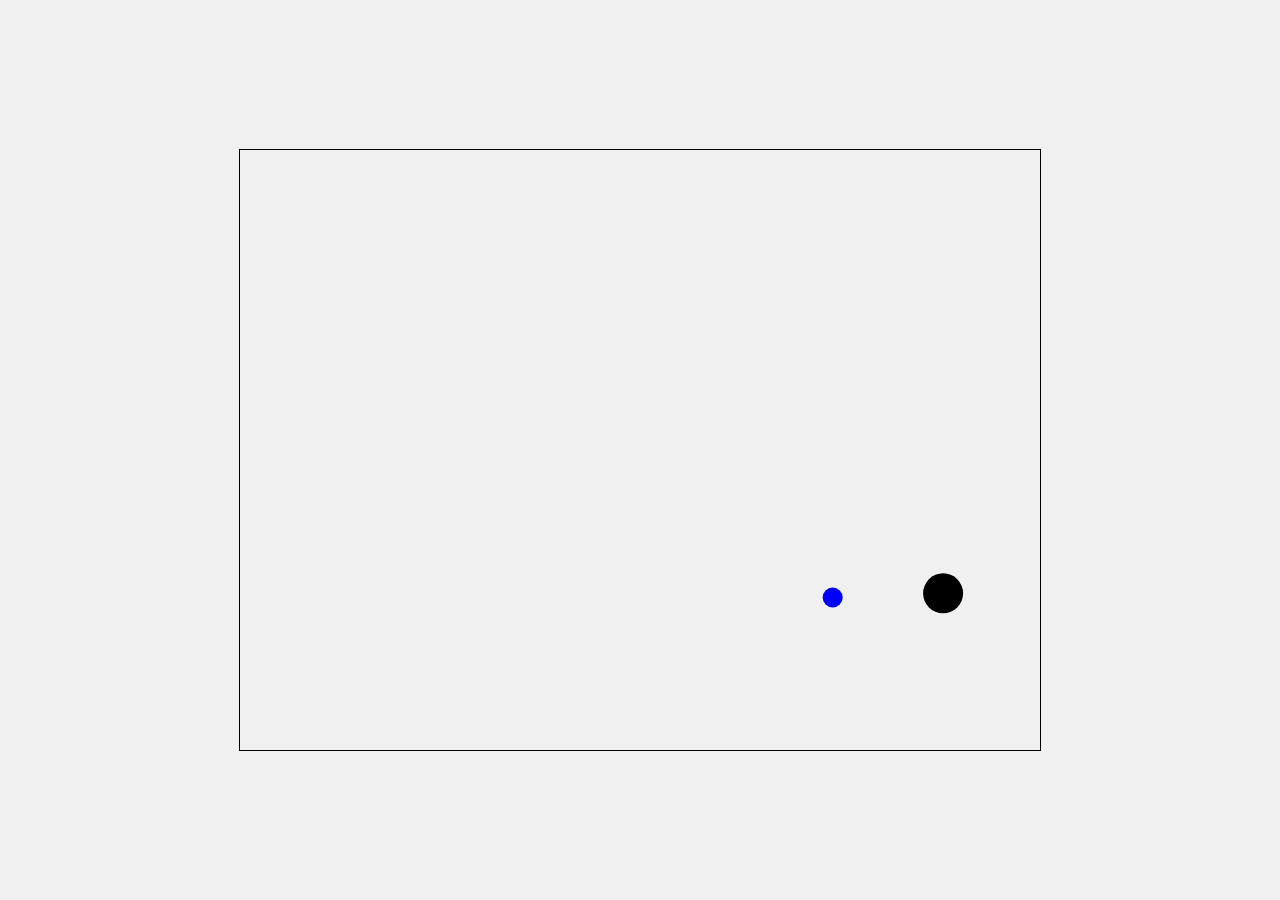
==== JsLab5/index.html @ 30c974ea "4,5,6" ====
<!DOCTYPE html>
<html lang="pl">
<head>
    <meta charset="UTF-8">
    <meta name="viewport" content="width=device-width, initial-scale=1.0">
    <title>Ball in the Hole</title>
    <style>
        body, html {
            margin: 0;
            padding: 0;
            height: 100%;
            overflow: hidden;
            display: flex;
            justify-content: center;
            align-items: center;
            background-color: #f0f0f0;
        }
        #gameCanvas {
            border: 1px solid #000;
        }
    </style>
</head>
<body>
    <canvas id="gameCanvas" width="800" height="600"></canvas>

    <script src="game.js"></script>
</body>
</html>
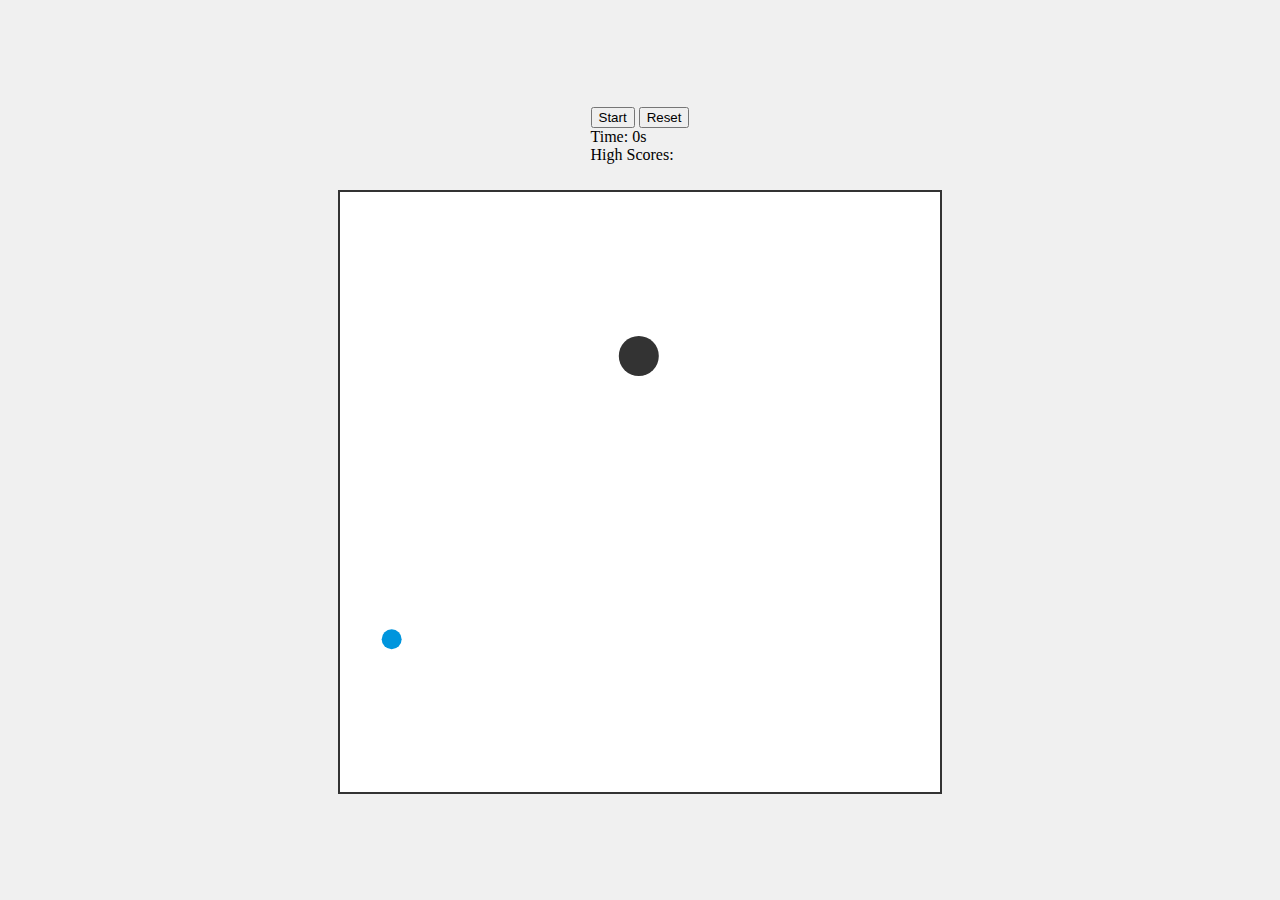
==== commit 4898511d: "Add files via upload" ====
--- a/JsLab5/index.html
+++ b/JsLab5/index.html
@@ -1,28 +1,38 @@
-<!DOCTYPE html>
-<html lang="pl">
-<head>
-    <meta charset="UTF-8">
-    <meta name="viewport" content="width=device-width, initial-scale=1.0">
-    <title>Ball in the Hole</title>
-    <style>
-        body, html {
-            margin: 0;
-            padding: 0;
-            height: 100%;
-            overflow: hidden;
-            display: flex;
-            justify-content: center;
-            align-items: center;
-            background-color: #f0f0f0;
-        }
-        #gameCanvas {
-            border: 1px solid #000;
-        }
-    </style>
-</head>
-<body>
-    <canvas id="gameCanvas" width="800" height="600"></canvas>
-
-    <script src="game.js"></script>
-</body>
+<!DOCTYPE html>
+<html lang="en">
+<head>
+    <meta charset="UTF-8">
+    <meta name="viewport" content="width=device-width, initial-scale=1.0">
+    <title>Ball in the Hole Game</title>
+    <style>
+        body, html {
+            margin: 0;
+            padding: 0;
+            overflow: hidden;
+            display: flex;
+            flex-direction: column;
+            align-items: center;
+            justify-content: center;
+            height: 100%;
+            background: #f0f0f0;
+        }
+        canvas {
+            border: 2px solid #333;
+            background: #fff;
+        }
+        #controls {
+            margin-bottom: 10px;
+        }
+    </style>
+</head>
+<body>
+    <div id="controls">
+        <button id="startBtn">Start</button>
+        <button id="resetBtn">Reset</button>
+        <div id="timer">Time: 0s</div>
+        <div id="highScores">High Scores: <ul id="scoresList"></ul></div>
+    </div>
+    <canvas id="gameCanvas" width="600" height="600"></canvas>
+    <script src="game.js"></script>
+</body>
 </html>